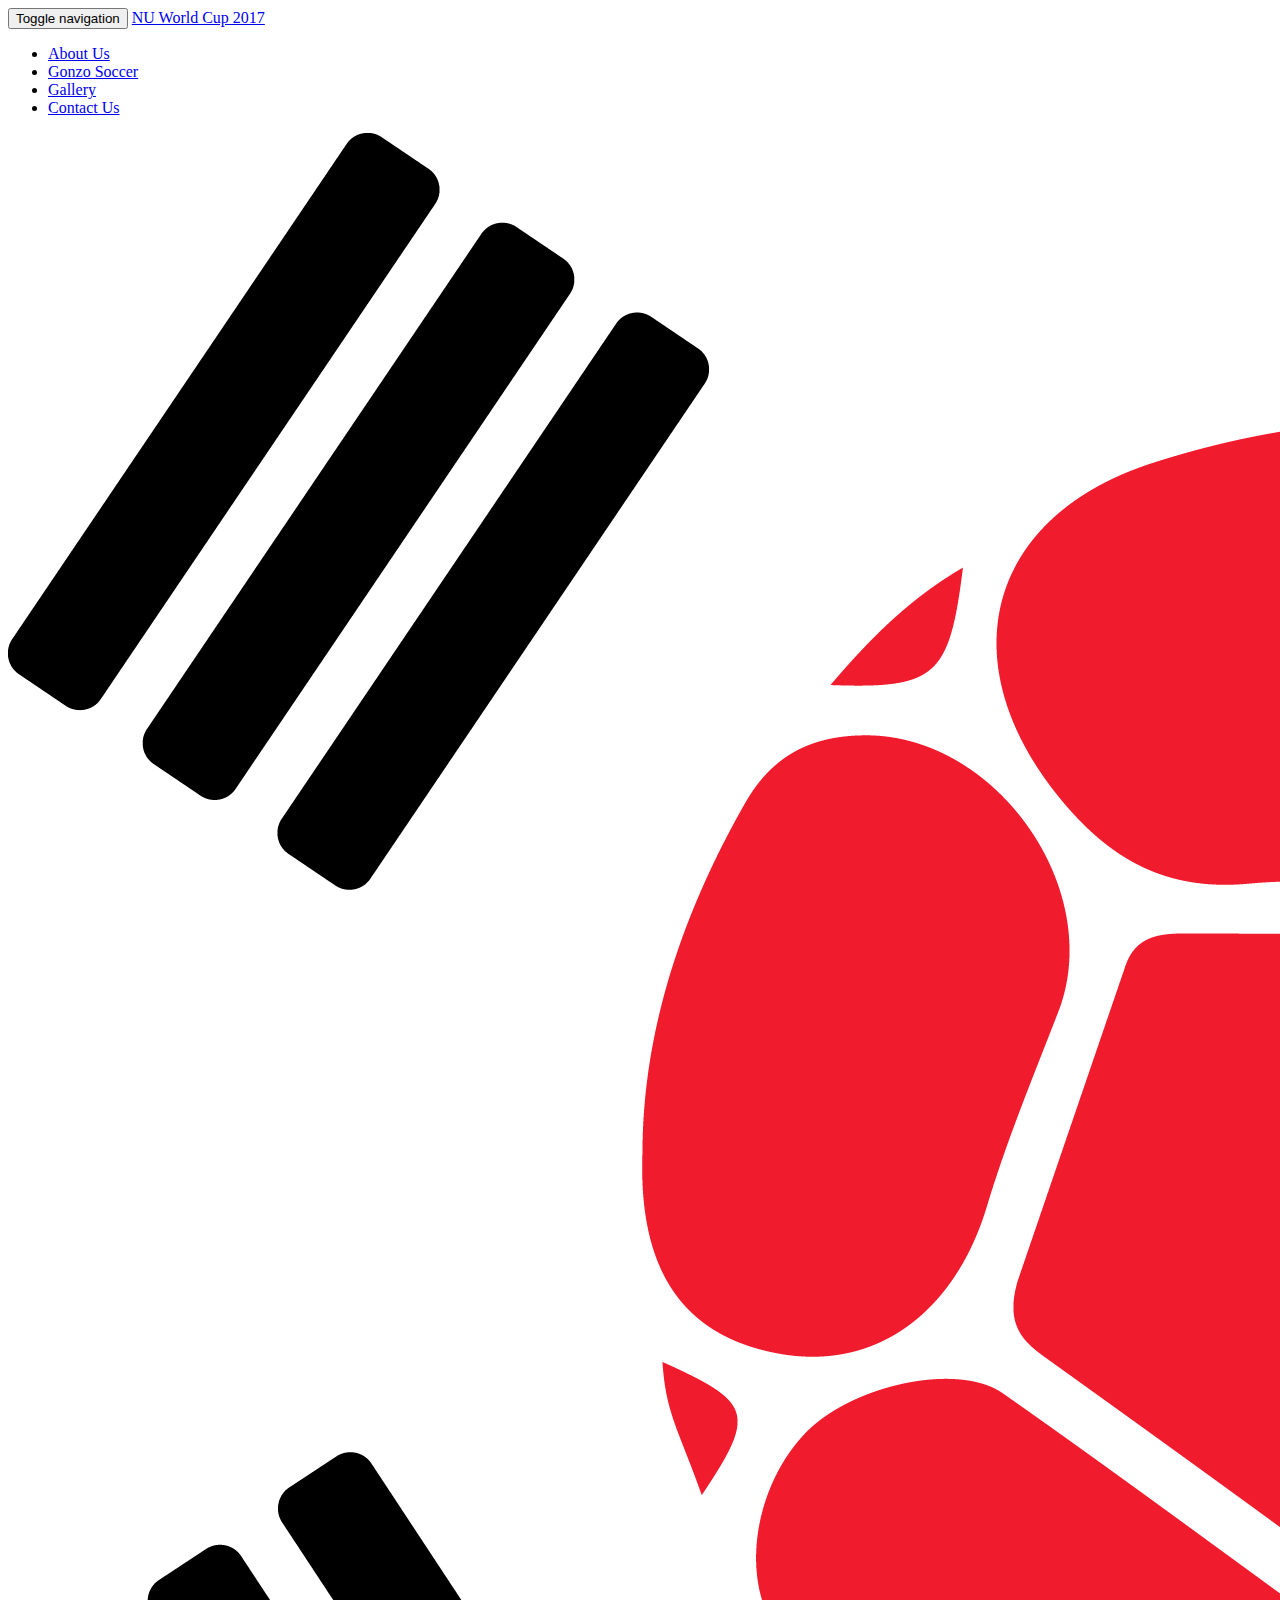
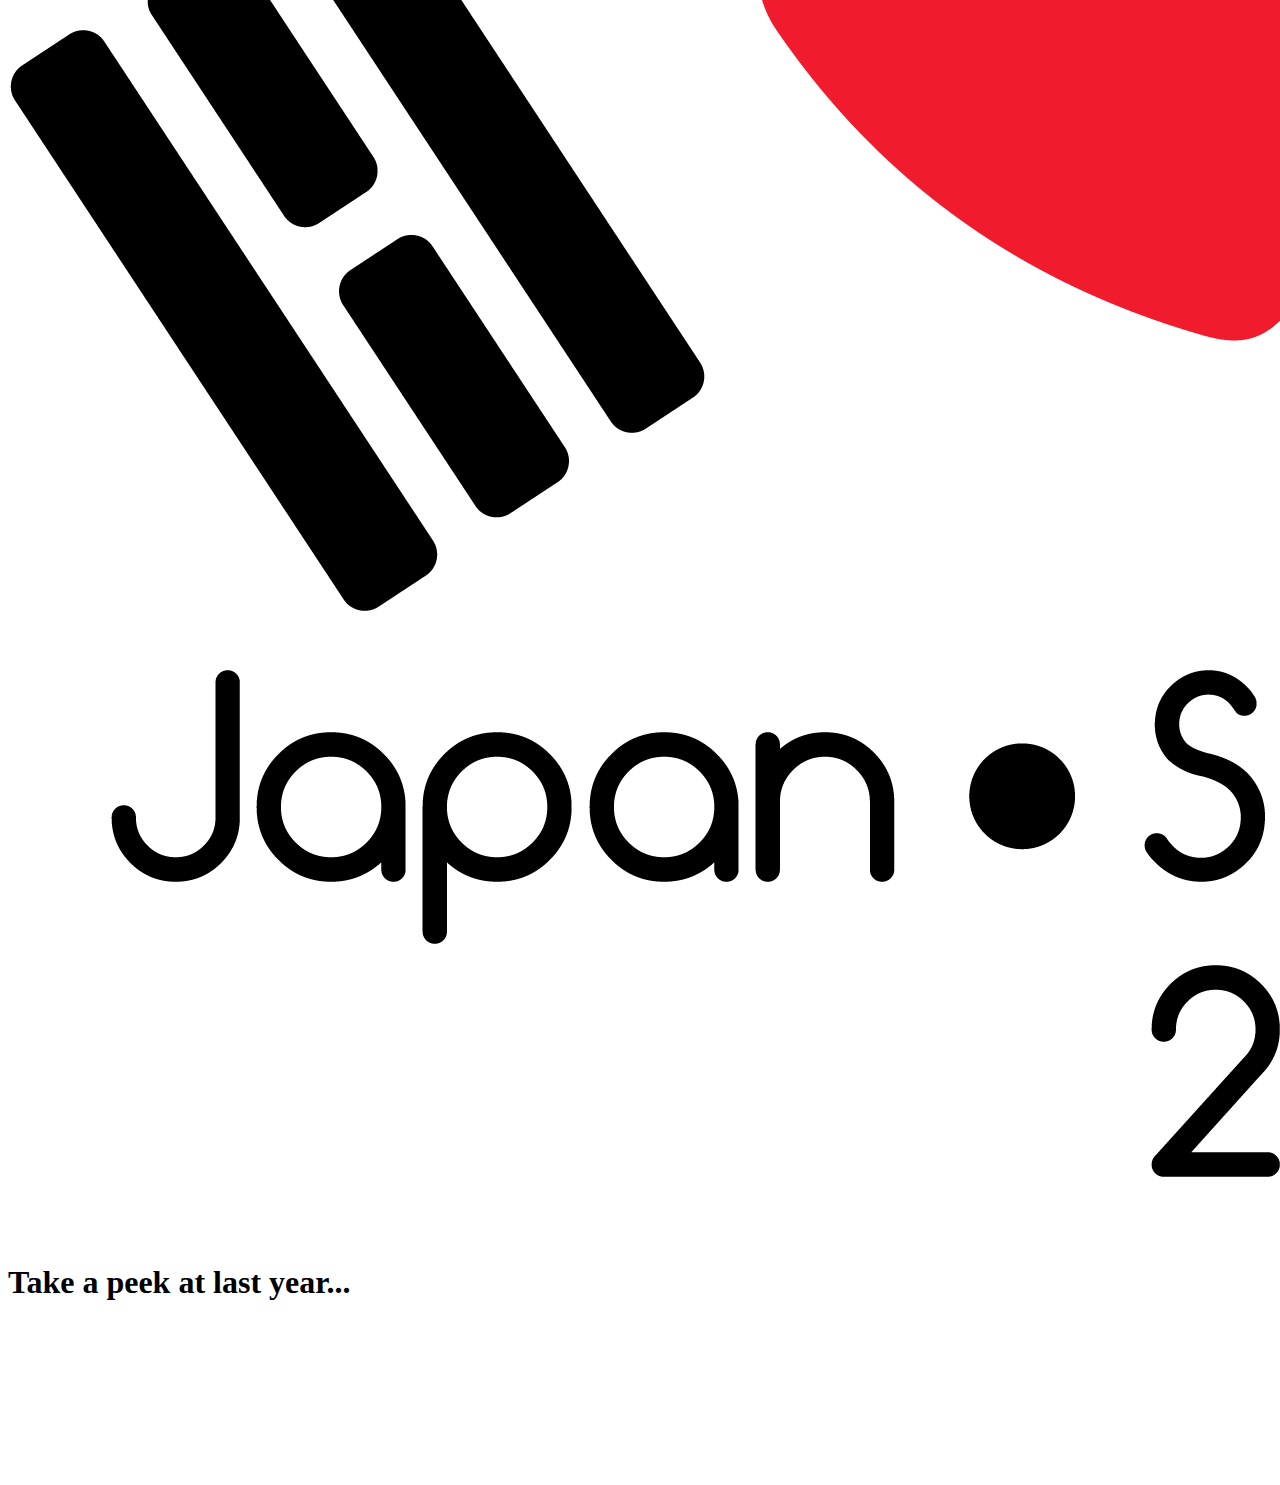
==== index.html @ a8e5bd4f "clashes between gallery edits and faq.html/video on home page" ====
<!DOCTYPE html>
<html id="home" lang="en">
<!-- Make sure the <html> tag is set to the .full CSS class. Change the background image in the full.css file. -->

<head>

    <meta charset="utf-8">
    <meta http-equiv="X-UA-Compatible" content="IE=edge">
    <meta name="viewport" content="width=device-width, initial-scale=1">
    <meta name="description" content="">
    <meta name="author" content="">

    <title>NU World Cup 2017</title>

    <!-- Favicon link -->
    <link rel="icon" type="image/ico" href="img/korea-japan-favicon.png">

    <!-- Bootstrap Core CSS -->
    <link href="css/bootstrap.min.css" rel="stylesheet">

    <!-- Custom CSS -->
    <link href="css/nuworldcup.css" rel="stylesheet">

</head>

<body>

    <!-- Navigation -->
    <nav class="navbar navbar-home navbar-inverse navbar-fixed-top" role="navigation">
        <div class="container">
            <!-- Brand and toggle get grouped for better mobile display -->
            <div class="navbar-header">
                <button type="button" class="navbar-toggle" data-toggle="collapse" data-target="#bs-example-navbar-collapse-1">
                    <span class="sr-only">Toggle navigation</span>
                    <span class="icon-bar"></span>
                    <span class="icon-bar"></span>
                    <span class="icon-bar"></span>
                </button>
                <a class="navbar-brand" href="index.html">NU World Cup 2017</a>
<!--                <a class="navbar-brand wicked" href="https://www.facebook.com/events/582923421909949/?ti=icl">Wicked Cup</a>-->
            </div>
            <!-- Collect the nav links, forms, and other content for toggling -->
            <div class="collapse navbar-collapse" id="bs-example-navbar-collapse-1">
                <ul class="nav navbar-nav">
                    <li><a href="about.html">About Us</a></li>
<!--                    <li><a href="team.html">Team</a></li>-->
                    <li><a href="gonzo.html">Gonzo Soccer</a></li>
                    <li><a href="gallery.html">Gallery</a></li>
<!--                    <li><a href="info.html">Tournament Information</a></li>-->
<!--                    <li><a href="sponsors.html">Sponsors</a></li>-->
                    <li><a href="contact.html">Contact Us</a></li>
                </ul>
            </div>
            <!-- /.navbar-collapse -->
        </div>
        <!-- /.container -->
    </nav>
    <div class=""><img class="main-logo" src="img/korea-japan-logo.png"></div>
    
    <div class=vid-container>
        <h1>Take a peek at last year...</h1>
        <iframe src="https://player.vimeo.com/video/165632714" frameborder="0" webkitallowfullscreen mozallowfullscreen allowfullscreen></iframe>
    </div>
    
    <!-- Put your page content here! -->

    <!-- jQuery -->
    <script src="js/jquery.js"></script>

    <!-- Bootstrap Core JavaScript -->
    <script src="js/bootstrap.min.js"></script>

    <script>
      (function(i,s,o,g,r,a,m){i['GoogleAnalyticsObject']=r;i[r]=i[r]||function(){
      (i[r].q=i[r].q||[]).push(arguments)},i[r].l=1*new Date();a=s.createElement(o),
      m=s.getElementsByTagName(o)[0];a.async=1;a.src=g;m.parentNode.insertBefore(a,m)
      })(window,document,'script','https://www.google-analytics.com/analytics.js','ga');

      ga('create', 'UA-50202606-1', 'auto');
      ga('send', 'pageview');

    </script>
</body>

</html>
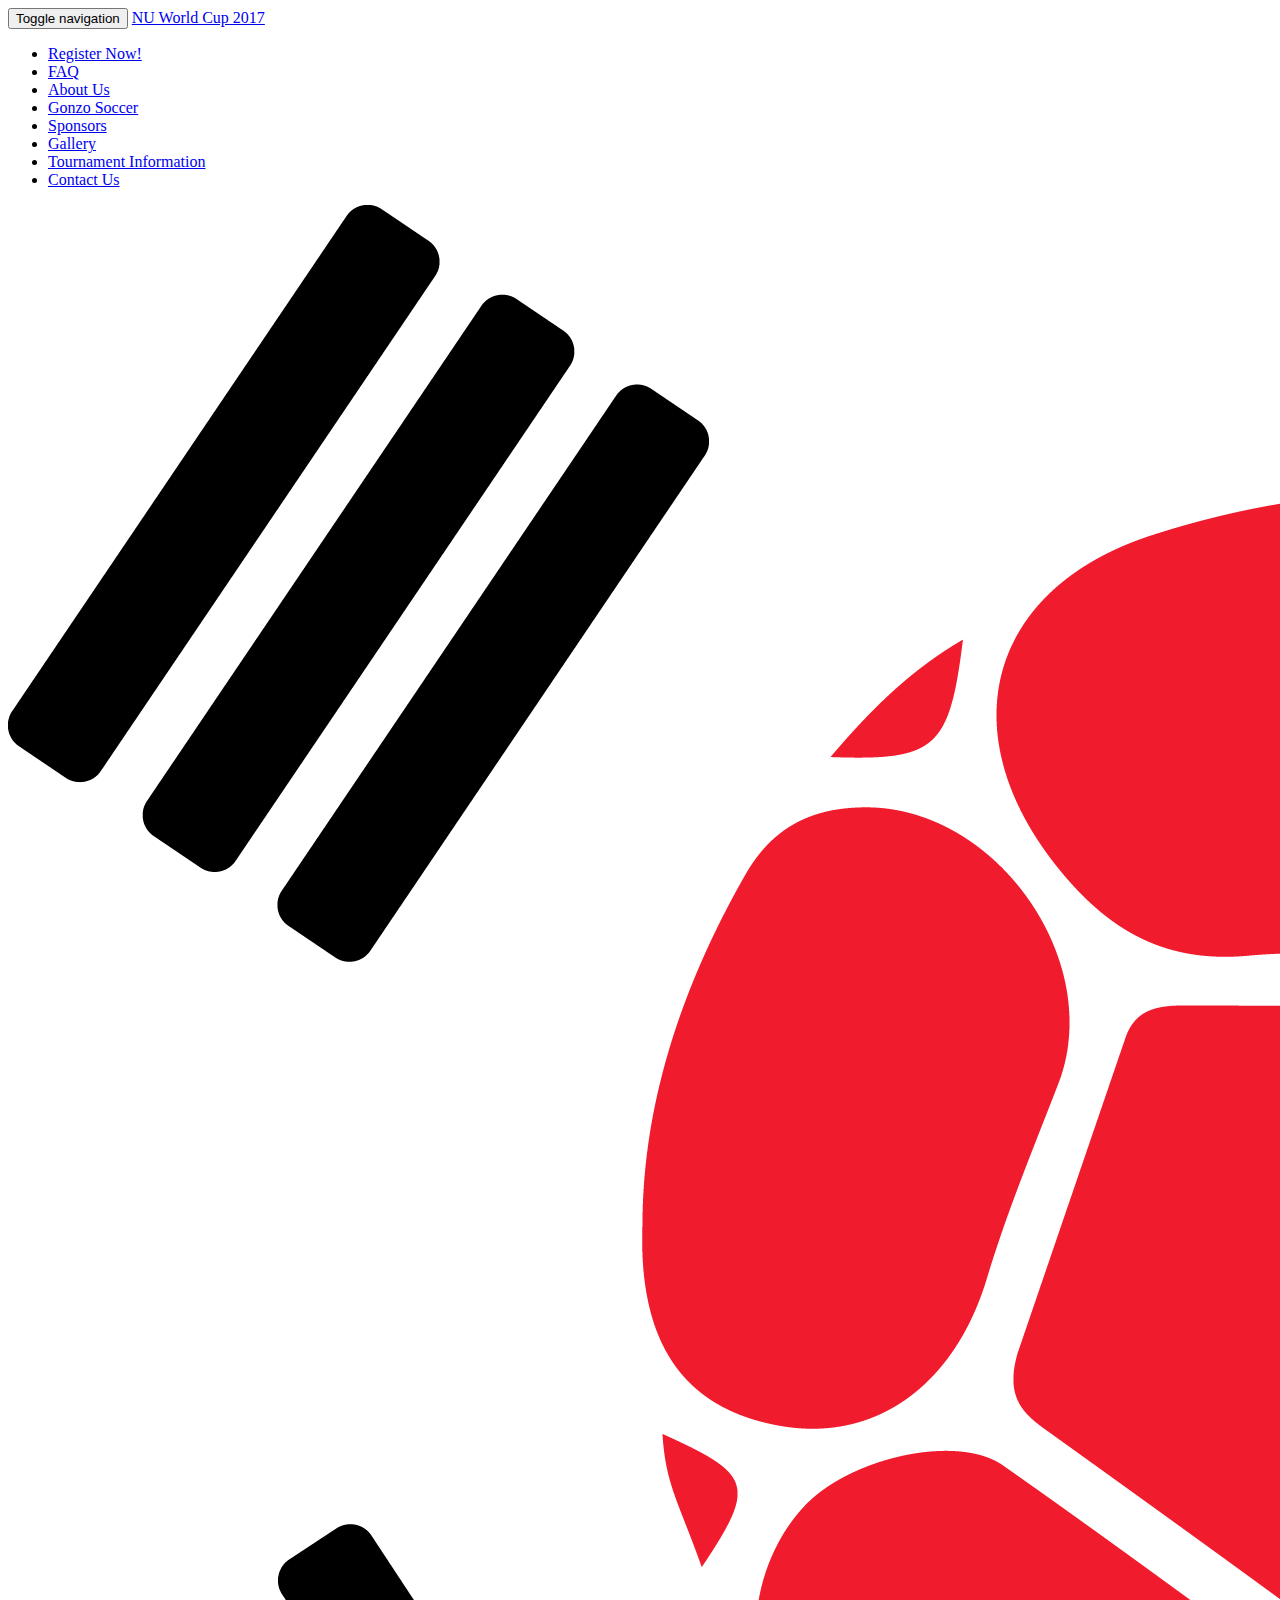
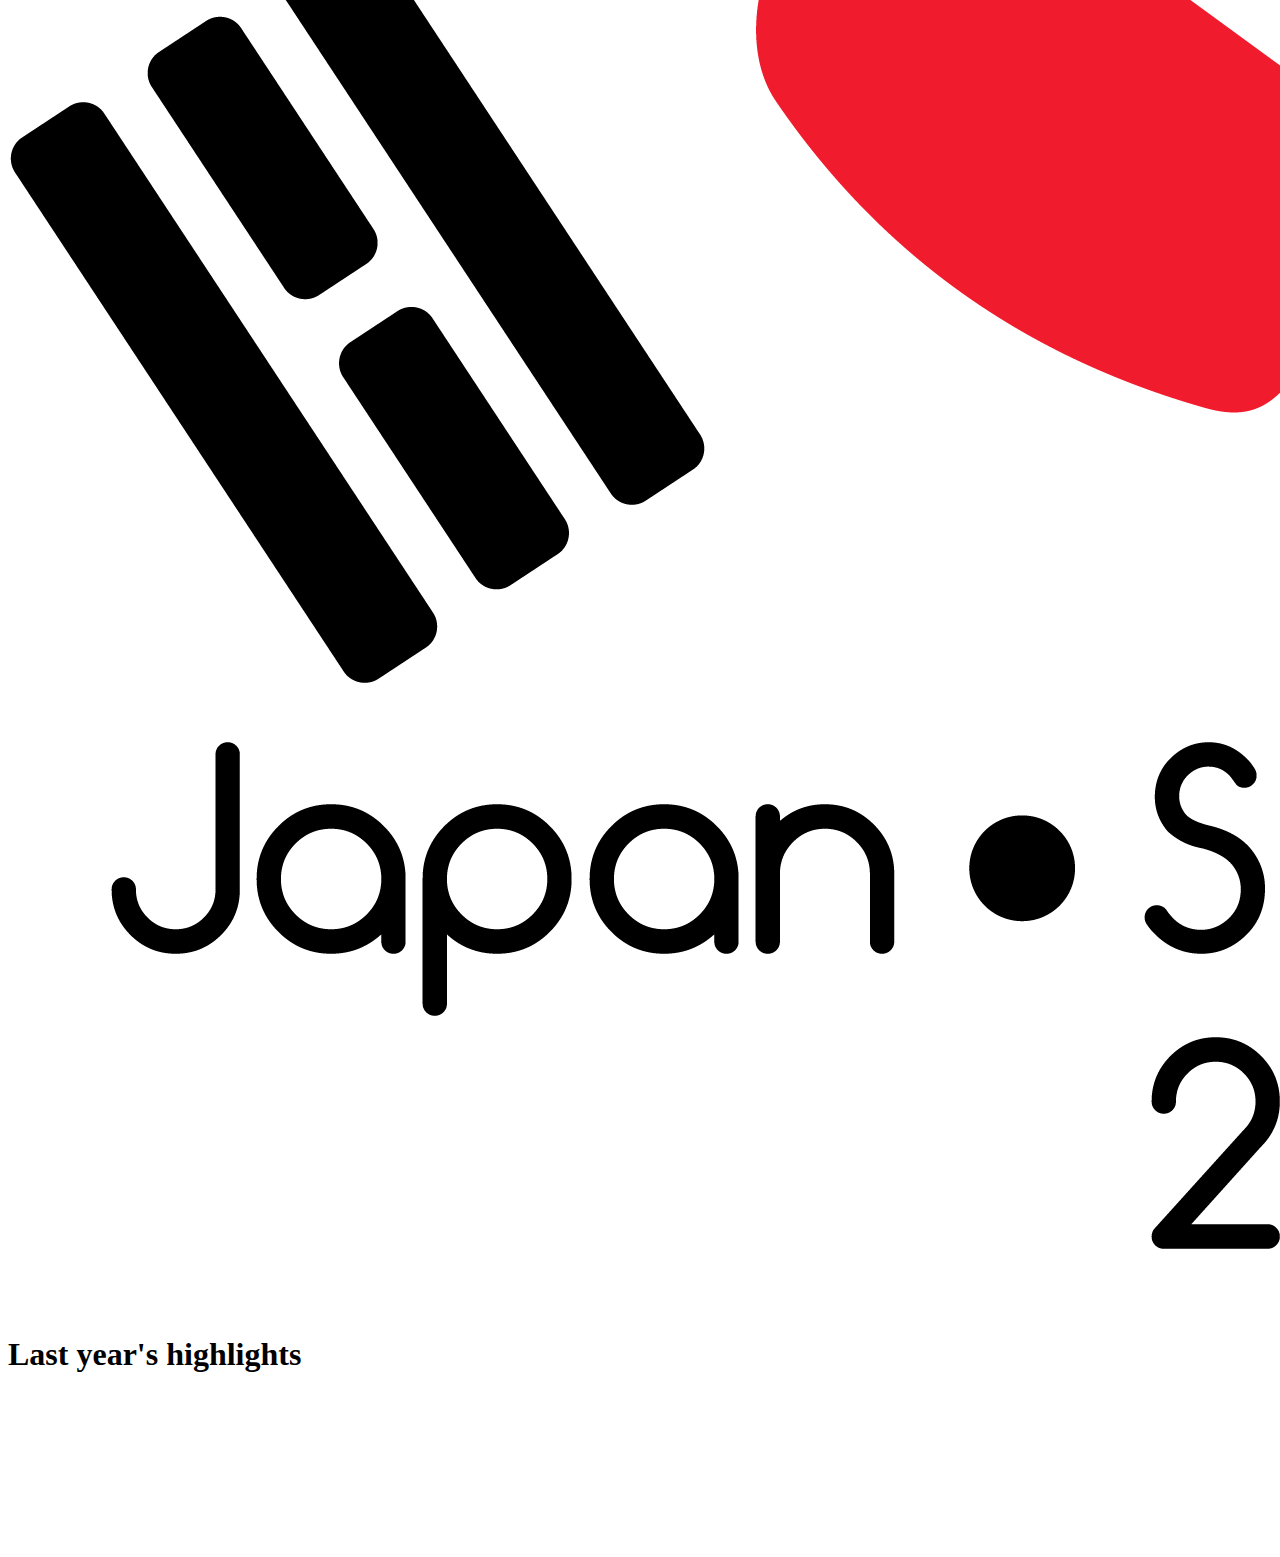
==== commit 9e936f0e: "Tournament Information Page" ====
--- a/index.html
+++ b/index.html
@@ -42,11 +42,15 @@
             <!-- Collect the nav links, forms, and other content for toggling -->
             <div class="collapse navbar-collapse" id="bs-example-navbar-collapse-1">
                 <ul class="nav navbar-nav">
+                    <li><a target=_blank href="https://docs.google.com/forms/d/e/1FAIpQLSeh6sSADOYs07K36-xYYsb2g46OhGLH7doGZOj5c5QXO5j21Q/viewform">Register Now!</a></li>
+                    <li><a href="faq.html">FAQ</a></li>
                     <li><a href="about.html">About Us</a></li>
 <!--                    <li><a href="team.html">Team</a></li>-->
                     <li><a href="gonzo.html">Gonzo Soccer</a></li>
+                    <li><a href="sponsors.html">Sponsors</a></li>
                     <li><a href="gallery.html">Gallery</a></li>
-<!--                    <li><a href="info.html">Tournament Information</a></li>-->
+
+                    <li><a href="info.html">Tournament Information</a></li>
 <!--                    <li><a href="sponsors.html">Sponsors</a></li>-->
                     <li><a href="contact.html">Contact Us</a></li>
                 </ul>
@@ -55,13 +59,14 @@
         </div>
         <!-- /.container -->
     </nav>
+<!--    <h2><a target=_blank class="col-md-4 col-md-offset-4" style="text-align:center; color:#000; text-decoration:underline;" href="https://docs.google.com/forms/d/e/1FAIpQLSeh6sSADOYs07K36-xYYsb2g46OhGLH7doGZOj5c5QXO5j21Q/viewform">Register Here!</a></h2>-->
     <div class=""><img class="main-logo" src="img/korea-japan-logo.png"></div>
-    
+
     <div class=vid-container>
-        <h1>Take a peek at last year...</h1>
+        <h1>Last year's highlights</h1>
         <iframe src="https://player.vimeo.com/video/165632714" frameborder="0" webkitallowfullscreen mozallowfullscreen allowfullscreen></iframe>
     </div>
-    
+
     <!-- Put your page content here! -->
 
     <!-- jQuery -->
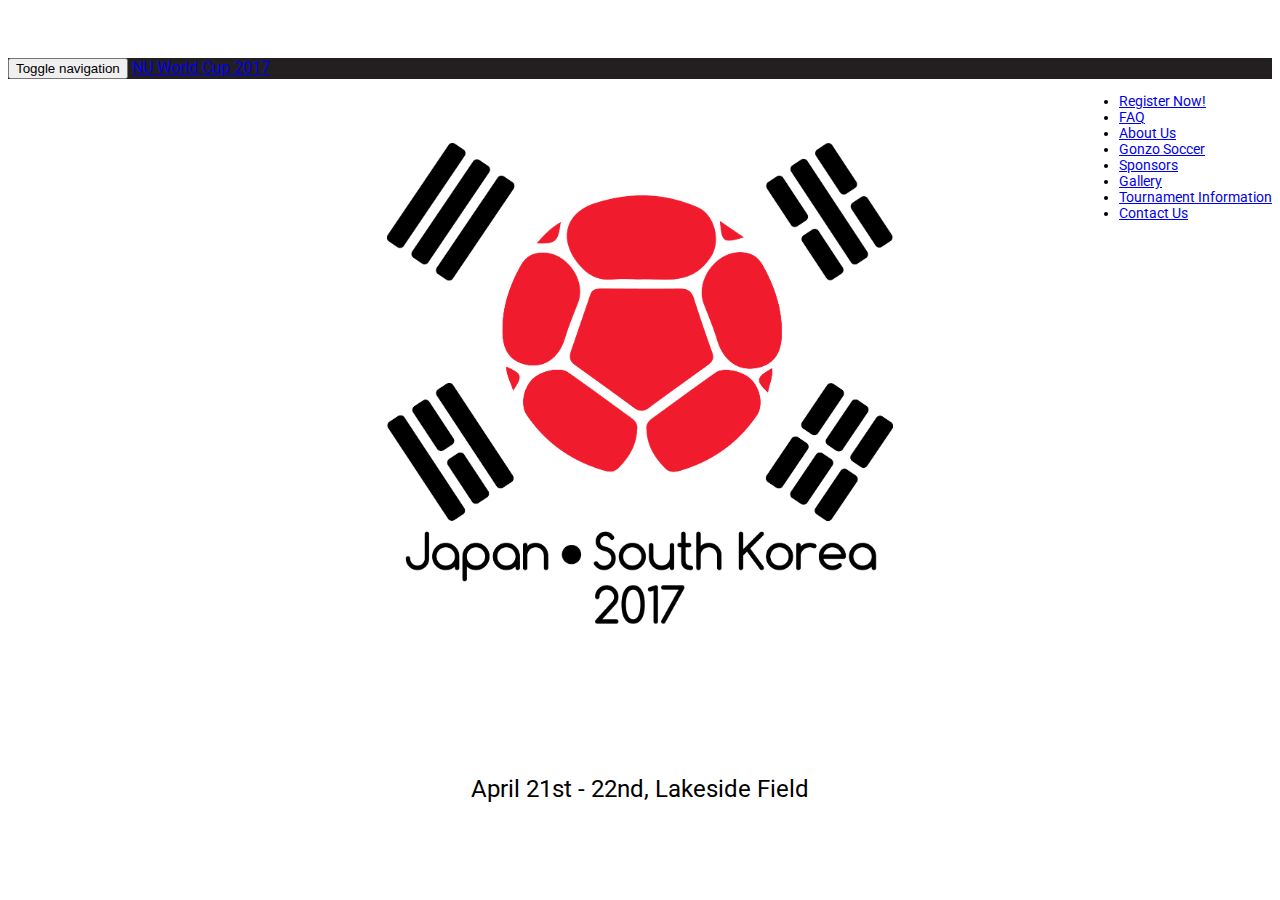
==== commit 8c54b9da: "added dates removed vid" ====
--- a/index.html
+++ b/index.html
@@ -62,10 +62,24 @@
 <!--    <h2><a target=_blank class="col-md-4 col-md-offset-4" style="text-align:center; color:#000; text-decoration:underline;" href="https://docs.google.com/forms/d/e/1FAIpQLSeh6sSADOYs07K36-xYYsb2g46OhGLH7doGZOj5c5QXO5j21Q/viewform">Register Here!</a></h2>-->
     <div class=""><img class="main-logo" src="img/korea-japan-logo.png"></div>
 
-    <div class=vid-container>
+    <div class="container">
+        <div class="row">
+            <div class="col-md-3"></div>
+            <div class="col-md-6">
+                <p class="small-info">April 21st - 22nd, Lakeside Field</p>
+            </div>
+            <div class="col-md-3"></div>
+            
+        </div>
+    </div>
+    
+
+        
+
+    <!-- <div class=vid-container>
         <h1>Last year's highlights</h1>
         <iframe src="https://player.vimeo.com/video/165632714" frameborder="0" webkitallowfullscreen mozallowfullscreen allowfullscreen></iframe>
-    </div>
+    </div> -->
 
     <!-- Put your page content here! -->
 
--- a/css/nuworldcup.css
+++ b/css/nuworldcup.css
@@ -0,0 +1,199 @@
+/*!
+ * Start Bootstrap - Modern Business HTML Template (http://startbootstrap.com)
+ * Code licensed under the Apache License v2.0.
+ * For details, see http://www.apache.org/licenses/LICENSE-2.0.
+ */
+
+/* Global Styles */
+
+@import url(https://fonts.googleapis.com/css?family=Roboto+Condensed:300);
+@import url(https://fonts.googleapis.com/css?family=Roboto:300,700);
+
+html {
+    height: 100%;
+}
+
+body {
+    padding-top: 50px; /* Required padding for .navbar-fixed-top. Remove if using .navbar-static-top. Change if height of navigation changes. */
+    font-family: "Roboto";
+}
+
+#home {
+/*    background: url("../img/korea-japan-background.jpg") no-repeat center center fixed;*/
+    -webkit-background-size: cover;
+    -moz-background-size: cover;
+    background-size: cover;
+    -o-background-size: cover;
+}
+
+.main-logo {
+    padding-top: 4em;
+    width: 40%;
+    margin-left:30%;
+    margin-bottom: 7em;
+}
+
+.vid-container {
+    width:70%;
+/*    position: relative;*/
+    margin: auto;
+    text-align: center;
+}
+
+iframe {
+    border-style: none;
+/*    margin:auto;*/
+    padding:3rem;
+    width:100%;
+    height:40em;
+/*    position:relative;;*/
+}
+
+.navbar {
+    font-family: "Roboto";
+    background: rgb(35,31,32);
+}
+
+.navbar-nav {
+    float: right;
+    font-size: 14px;
+}
+
+.navbar-inverse .wicked:focus,
+.navbar-inverse .wicked:hover
+{
+    color:rgb(244,132,48);
+    background-color:transparent
+}
+
+.img-portfolio {
+    margin-bottom: 30px;
+}
+
+.img-hover:hover {
+    opacity: 0.8;
+}
+
+/* Home Page Carousel */
+
+header.carousel {
+    height: 50%;
+}
+
+header.carousel .item,
+header.carousel .item.active,
+header.carousel .carousel-inner {
+    height: 100%;
+}
+
+header.carousel .fill {
+    width: 100%;
+    height: 100%;
+    background-position: center;
+    background-size: cover;
+}
+
+/* 404 Page Styles */
+
+.error-404 {
+    font-size: 100px;
+}
+
+/* Pricing Page Styles */
+
+.price {
+    display: block;
+    font-size: 50px;
+    line-height: 50px;
+}
+
+.price sup {
+    top: -20px;
+    left: 2px;
+    font-size: 20px;
+}
+
+.period {
+    display: block;
+    font-style: italic;
+}
+
+/*General styles*/
+
+h2.section-text {
+    font-size: 32px;
+    font-weight: bolder;
+    line-height: 50px;
+}
+
+p.lead {
+    font-size: 24px;
+}
+
+p.small-info {
+    text-align: center;
+    font-size: 24px;
+}
+
+p {
+    font-family: "Roboto";
+    font-size: 16px;
+}
+
+
+li.section-text {
+    margin-bottom: 10px;
+    margin-left: 15px;
+    line-height: 30px;
+    list-style-image: url("../img/dash.png");
+}
+
+/* Footer Styles */
+
+footer {
+    margin: 20px 0;
+}
+
+/* Responsive Styles */
+
+@media(max-width:991px) {
+    .customer-img,
+    .img-related {
+        margin-bottom: 30px;
+    }
+    iframe {
+        height:30em;
+    }
+}
+
+@media(max-width: 900px) {
+    .main-logo {
+        width: 50%;
+        margin-left: 25%;
+    }
+    
+    .navbar-nav {
+        font-size: 12px;
+    }
+    iframe {
+        height:26em;
+    }
+}
+
+@media(max-width:767px) {
+    .main-logo {
+        width:60%;
+        margin-left:20%;
+    }
+    
+    .img-portfolio {
+        margin-bottom: 15px;
+    }
+
+    header.carousel .carousel {
+        height: 70%;
+    }
+    .vid-container {
+        display:none;
+    }
+}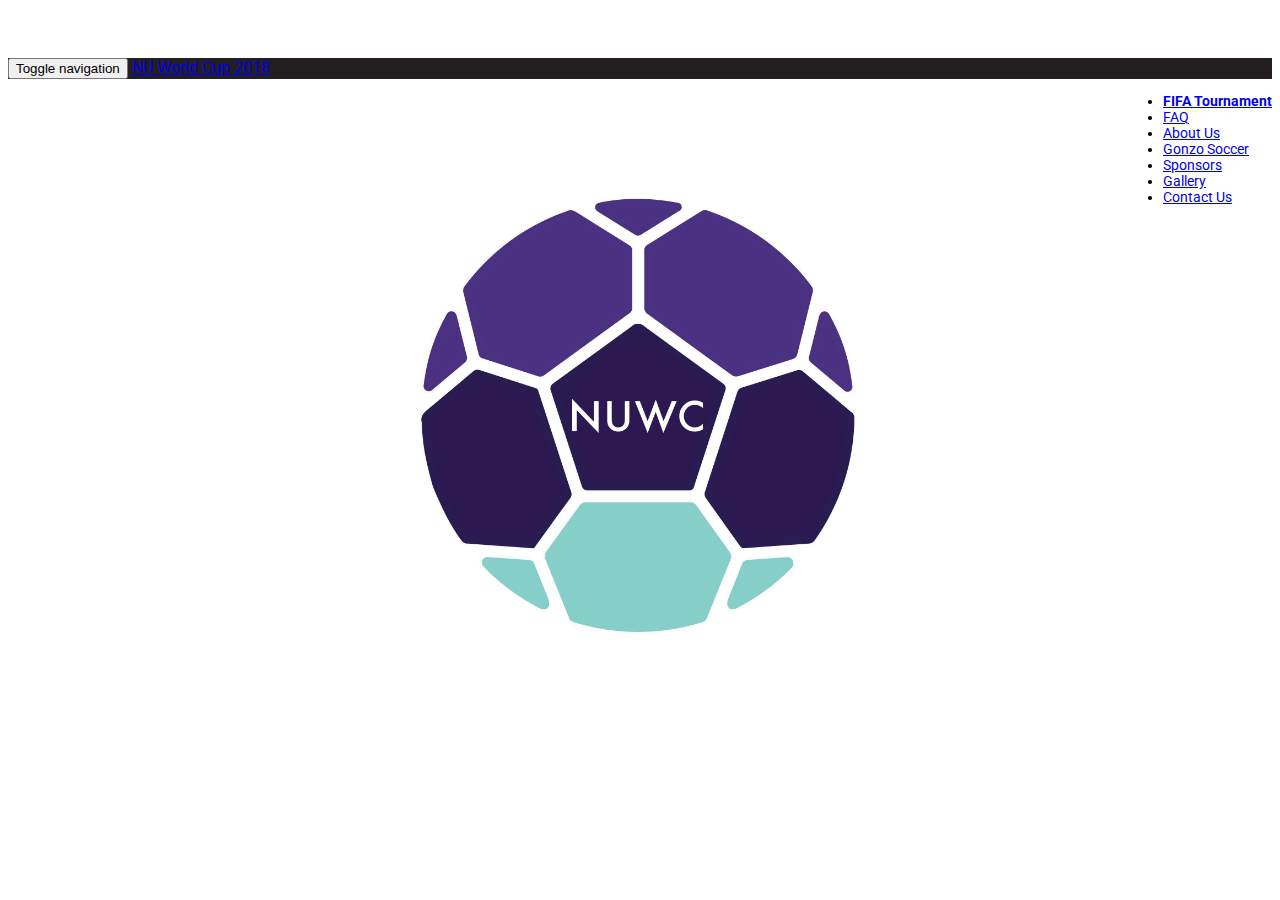
==== commit 330e9e07: "updating for FIFA tournament" ====
--- a/index.html
+++ b/index.html
@@ -36,13 +36,14 @@
                     <span class="icon-bar"></span>
                     <span class="icon-bar"></span>
                 </button>
-                <a class="navbar-brand" href="index.html">NU World Cup 2017</a>
-<!--                <a class="navbar-brand wicked" href="https://www.facebook.com/events/582923421909949/?ti=icl">Wicked Cup</a>-->
+                <a class="navbar-brand" href="index.html">NU World Cup 2018</a>
+                <!-- <a class="navbar-brand wicked" href="index.html">Wicked Cup</a> -->
             </div>
             <!-- Collect the nav links, forms, and other content for toggling -->
             <div class="collapse navbar-collapse" id="bs-example-navbar-collapse-1">
                 <ul class="nav navbar-nav">
-                    <li><a target=_blank href="https://docs.google.com/forms/d/e/1FAIpQLSeh6sSADOYs07K36-xYYsb2g46OhGLH7doGZOj5c5QXO5j21Q/viewform">Register Now!</a></li>
+<!--                    <li><a target=_blank href="../img/GamesPacket2017.pdf">Rules and Regulation</a></li>-->
+                    <li><a id="fifa-tourney" href="https://docs.google.com/forms/d/1pzwN_6fU9-rza9N7sXHmWnkk7cds-X8QTMcWp9qtYiM/viewform?edit_requested=true">FIFA Tournament</a></li>
                     <li><a href="faq.html">FAQ</a></li>
                     <li><a href="about.html">About Us</a></li>
 <!--                    <li><a href="team.html">Team</a></li>-->
@@ -50,7 +51,7 @@
                     <li><a href="sponsors.html">Sponsors</a></li>
                     <li><a href="gallery.html">Gallery</a></li>
 
-                    <li><a href="info.html">Tournament Information</a></li>
+                    <!-- <li><a href="info.html">Tournament Information</a></li> -->
 <!--                    <li><a href="sponsors.html">Sponsors</a></li>-->
                     <li><a href="contact.html">Contact Us</a></li>
                 </ul>
@@ -59,10 +60,12 @@
         </div>
         <!-- /.container -->
     </nav>
-<!--    <h2><a target=_blank class="col-md-4 col-md-offset-4" style="text-align:center; color:#000; text-decoration:underline;" href="https://docs.google.com/forms/d/e/1FAIpQLSeh6sSADOYs07K36-xYYsb2g46OhGLH7doGZOj5c5QXO5j21Q/viewform">Register Here!</a></h2>-->
-    <div class=""><img class="main-logo" src="img/korea-japan-logo.png"></div>
+<!--     <h2><a target=_blank class="col-md-4 col-md-offset-4" style="text-align:center; color:#000; text-decoration:underline;" href="https://docs.google.com/forms/d/e/1FAIpQLSeh6sSADOYs07K36-xYYsb2g46OhGLH7doGZOj5c5QXO5j21Q/viewform">Register Here!</a></h2> -->
 
-    <div class="container">
+<div class="home-content">
+    <div class=""><img class="main-logo" src="img/nuwclogo.jpg"></div>
+
+    <!-- <div class="container">
         <div class="row">
             <div class="col-md-3"></div>
             <div class="col-md-6">
@@ -71,9 +74,11 @@
             <div class="col-md-3"></div>
             
         </div>
-    </div>
-    
+    </div> -->
 
+    <!-- <iframe src="https://docs.google.com/forms/d/e/1FAIpQLSdn5gcYZikJHlwaaEm-IX8VBlD0a40GTqsSrGRv9AAO7K8Xpg/viewform?embedded=true" frameborder="0" marginheight="0" marginwidth="0" id="iFrame1">Loading...</iframe> -->
+<!-- width="760" height="500" -->
+</div>
         
 
     <!-- <div class=vid-container>
@@ -99,6 +104,8 @@
       ga('send', 'pageview');
 
     </script>
+
+
 </body>
 
 </html>
--- a/css/nuworldcup.css
+++ b/css/nuworldcup.css
@@ -26,8 +26,22 @@
     -o-background-size: cover;
 }
 
+#fifa-tourney {
+    font-weight: bold;
+}
+
+#fifa-tourney:active {
+    color: red;
+}
+
+.home-content {
+    background-color: white;
+    /*background-color: rgb(26,24,25);*/
+    /*height: 100vh;*/
+}
+
 .main-logo {
-    padding-top: 4em;
+    padding-top: 5em;
     width: 40%;
     margin-left:30%;
     margin-bottom: 7em;
@@ -45,7 +59,8 @@
 /*    margin:auto;*/
     padding:3rem;
     width:100%;
-    height:40em;
+    height: 10488px; /*Specific for 2017 Wicked World Cup*/
+
 /*    position:relative;;*/
 }
 
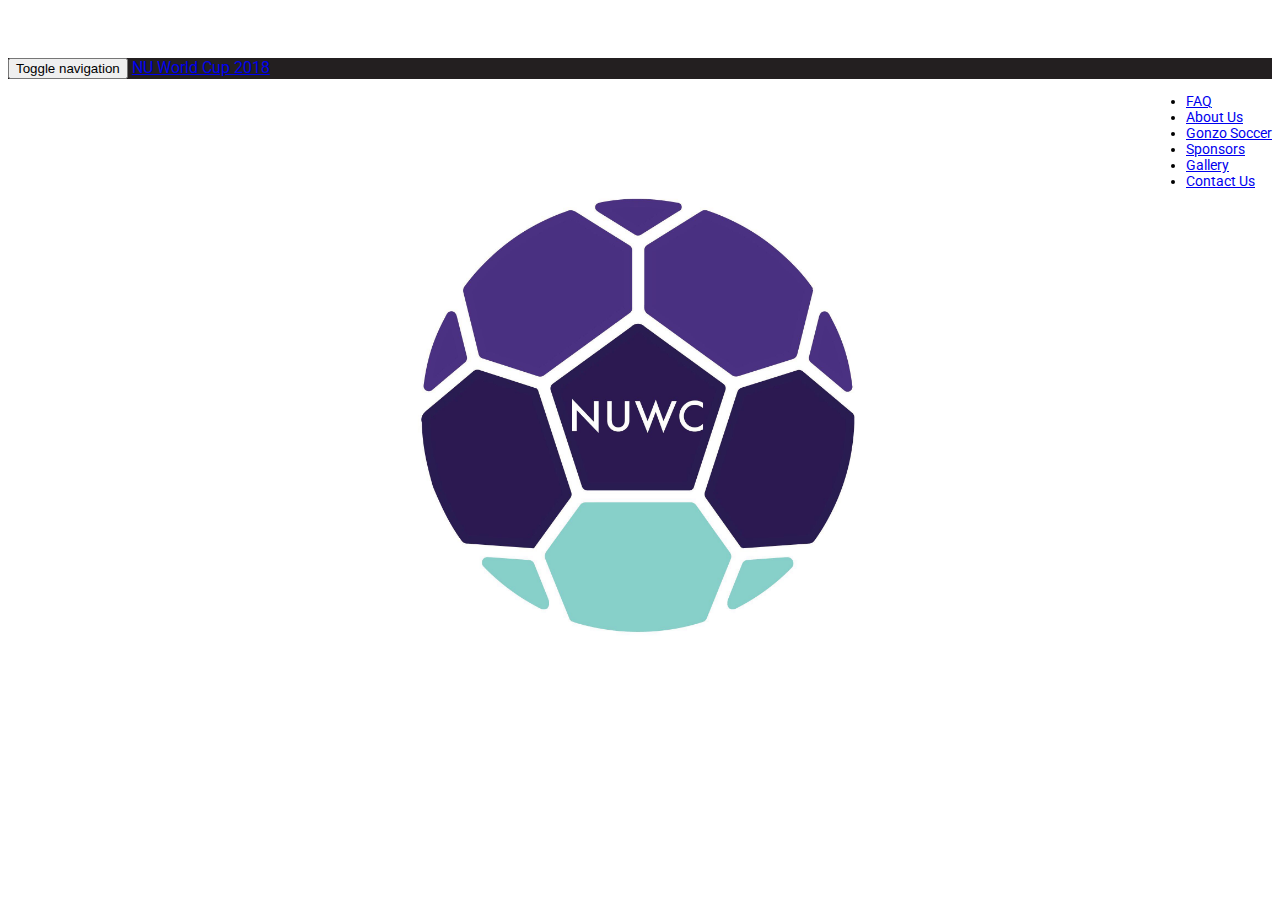
==== commit 82c8c66e: "updated tournament information and took off fifa link" ====
--- a/index.html
+++ b/index.html
@@ -10,10 +10,10 @@
     <meta name="description" content="">
     <meta name="author" content="">
 
-    <title>NU World Cup 2017</title>
+    <title>NU World Cup 2018</title>
 
     <!-- Favicon link -->
-    <link rel="icon" type="image/ico" href="img/korea-japan-favicon.png">
+    <link rel="icon" type="image/ico" href="img/nuwclogo.jpg">
 
     <!-- Bootstrap Core CSS -->
     <link href="css/bootstrap.min.css" rel="stylesheet">
@@ -43,7 +43,7 @@
             <div class="collapse navbar-collapse" id="bs-example-navbar-collapse-1">
                 <ul class="nav navbar-nav">
 <!--                    <li><a target=_blank href="../img/GamesPacket2017.pdf">Rules and Regulation</a></li>-->
-                    <li><a id="fifa-tourney" href="https://docs.google.com/forms/d/1pzwN_6fU9-rza9N7sXHmWnkk7cds-X8QTMcWp9qtYiM/viewform?edit_requested=true">FIFA Tournament</a></li>
+                    <!-- <li><a id="fifa-tourney" href="https://docs.google.com/forms/d/1pzwN_6fU9-rza9N7sXHmWnkk7cds-X8QTMcWp9qtYiM/viewform?edit_requested=true">FIFA Tournament</a></li> -->
                     <li><a href="faq.html">FAQ</a></li>
                     <li><a href="about.html">About Us</a></li>
 <!--                    <li><a href="team.html">Team</a></li>-->
@@ -72,14 +72,14 @@
                 <p class="small-info">April 21st - 22nd, Lakeside Field</p>
             </div>
             <div class="col-md-3"></div>
-            
+
         </div>
     </div> -->
 
     <!-- <iframe src="https://docs.google.com/forms/d/e/1FAIpQLSdn5gcYZikJHlwaaEm-IX8VBlD0a40GTqsSrGRv9AAO7K8Xpg/viewform?embedded=true" frameborder="0" marginheight="0" marginwidth="0" id="iFrame1">Loading...</iframe> -->
 <!-- width="760" height="500" -->
 </div>
-        
+
 
     <!-- <div class=vid-container>
         <h1>Last year's highlights</h1>
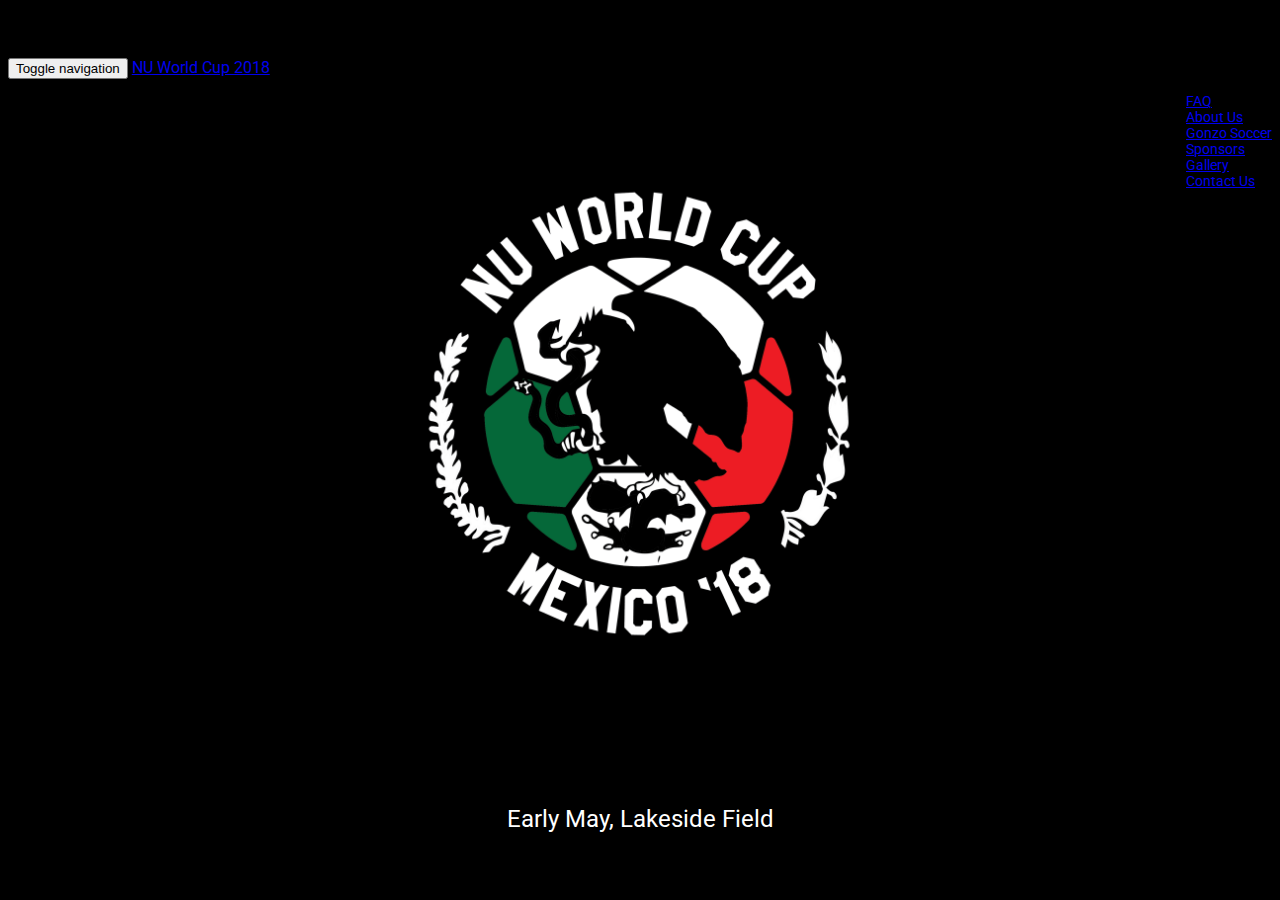
==== commit 21f7b0c2: "adding mexico logo" ====
--- a/index.html
+++ b/index.html
@@ -23,7 +23,7 @@
 
 </head>
 
-<body>
+<body class="black-background">
 
     <!-- Navigation -->
     <nav class="navbar navbar-home navbar-inverse navbar-fixed-top" role="navigation">
@@ -63,18 +63,18 @@
 <!--     <h2><a target=_blank class="col-md-4 col-md-offset-4" style="text-align:center; color:#000; text-decoration:underline;" href="https://docs.google.com/forms/d/e/1FAIpQLSeh6sSADOYs07K36-xYYsb2g46OhGLH7doGZOj5c5QXO5j21Q/viewform">Register Here!</a></h2> -->
 
 <div class="home-content">
-    <div class=""><img class="main-logo" src="img/nuwclogo.jpg"></div>
+    <div class=""><img class="main-logo" src="img/wc-logo-mexico.png"></div>
 
-    <!-- <div class="container">
+    <div class="container">
         <div class="row">
             <div class="col-md-3"></div>
             <div class="col-md-6">
-                <p class="small-info">April 21st - 22nd, Lakeside Field</p>
+                <p class="small-info">Early May, Lakeside Field</p>
             </div>
             <div class="col-md-3"></div>
 
         </div>
-    </div> -->
+    </div>
 
     <!-- <iframe src="https://docs.google.com/forms/d/e/1FAIpQLSdn5gcYZikJHlwaaEm-IX8VBlD0a40GTqsSrGRv9AAO7K8Xpg/viewform?embedded=true" frameborder="0" marginheight="0" marginwidth="0" id="iFrame1">Loading...</iframe> -->
 <!-- width="760" height="500" -->
--- a/css/nuworldcup.css
+++ b/css/nuworldcup.css
@@ -16,6 +16,10 @@
 body {
     padding-top: 50px; /* Required padding for .navbar-fixed-top. Remove if using .navbar-static-top. Change if height of navigation changes. */
     font-family: "Roboto";
+}
+
+.black-background {
+  background-color: black;
 }
 
 #home {
@@ -35,7 +39,7 @@
 }
 
 .home-content {
-    background-color: white;
+    background-color: black; /* white */
     /*background-color: rgb(26,24,25);*/
     /*height: 100vh;*/
 }
@@ -66,7 +70,9 @@
 
 .navbar {
     font-family: "Roboto";
-    background: rgb(35,31,32);
+    /* background: rgb(35,31,32); */
+    /* For Mexico: */
+    background: black;
 }
 
 .navbar-nav {
@@ -148,6 +154,7 @@
 p.small-info {
     text-align: center;
     font-size: 24px;
+    color: white; /* just for black background */
 }
 
 p {
@@ -186,7 +193,7 @@
         width: 50%;
         margin-left: 25%;
     }
-    
+
     .navbar-nav {
         font-size: 12px;
     }
@@ -200,7 +207,7 @@
         width:60%;
         margin-left:20%;
     }
-    
+
     .img-portfolio {
         margin-bottom: 15px;
     }
@@ -211,4 +218,4 @@
     .vid-container {
         display:none;
     }
-}+}
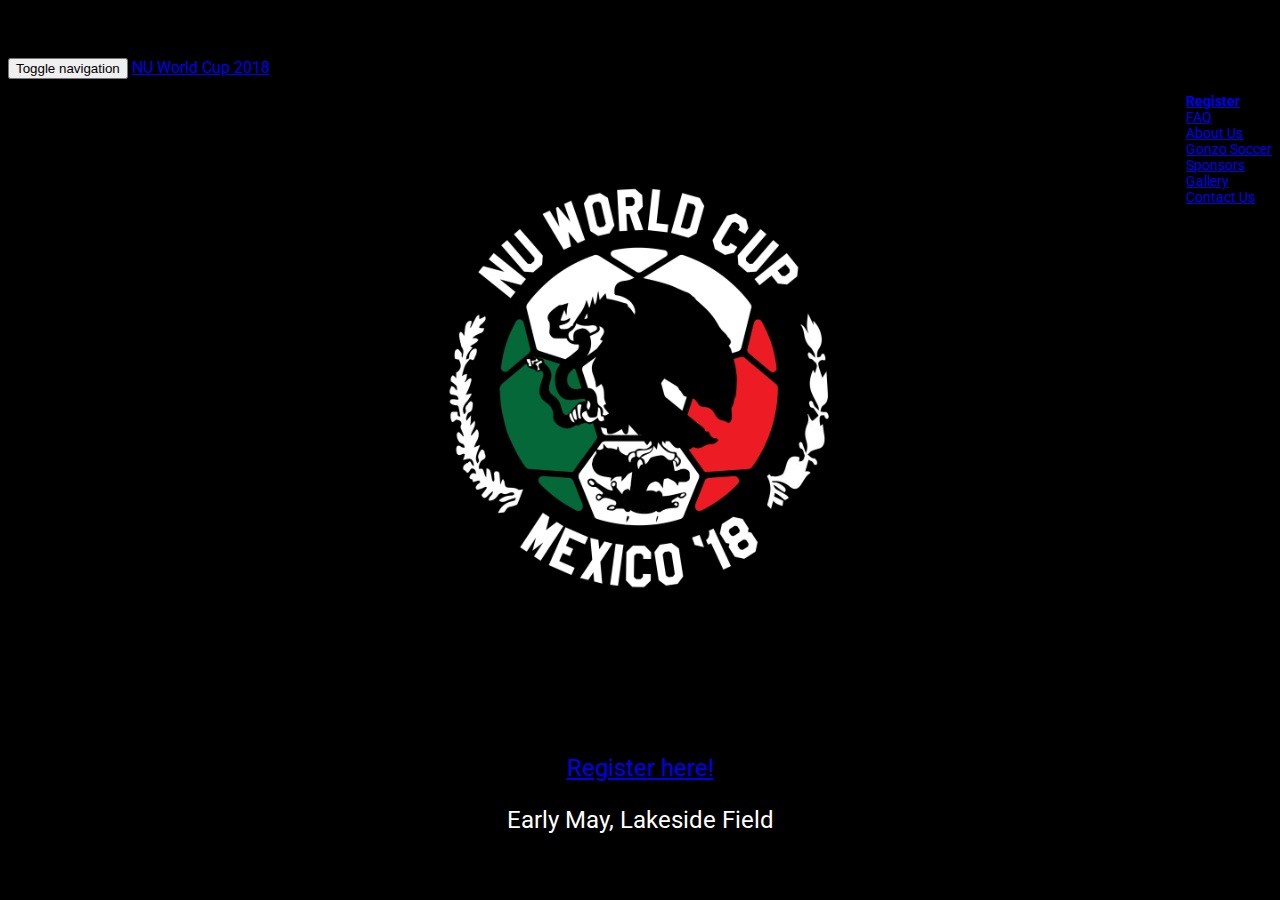
==== commit 86a4a8f1: "opening registration" ====
--- a/index.html
+++ b/index.html
@@ -43,6 +43,7 @@
             <div class="collapse navbar-collapse" id="bs-example-navbar-collapse-1">
                 <ul class="nav navbar-nav">
 <!--                    <li><a target=_blank href="../img/GamesPacket2017.pdf">Rules and Regulation</a></li>-->
+                    <li><a id="fifa-tourney" href="https://docs.google.com/forms/d/e/1FAIpQLScGT5Tixd34DGND3-FjEh32OLnxeHTcrC-eMIBcBLzBeIxGqg/viewform?usp=sf_link">Register</a></li>
                     <!-- <li><a id="fifa-tourney" href="https://docs.google.com/forms/d/1pzwN_6fU9-rza9N7sXHmWnkk7cds-X8QTMcWp9qtYiM/viewform?edit_requested=true">FIFA Tournament</a></li> -->
                     <li><a href="faq.html">FAQ</a></li>
                     <li><a href="about.html">About Us</a></li>
@@ -64,6 +65,17 @@
 
 <div class="home-content">
     <div class=""><img class="main-logo" src="img/wc-logo-mexico.png"></div>
+
+    <div class="container">
+        <div class="row">
+            <div class="col-md-3"></div>
+            <div class="col-md-6">
+                <p class="small-info"><a href="https://docs.google.com/forms/d/e/1FAIpQLScGT5Tixd34DGND3-FjEh32OLnxeHTcrC-eMIBcBLzBeIxGqg/viewform?usp=sf_link"> Register here! </a></p>
+            </div>
+            <div class="col-md-3"></div>
+
+        </div>
+    </div>
 
     <div class="container">
         <div class="row">
--- a/css/nuworldcup.css
+++ b/css/nuworldcup.css
@@ -46,8 +46,8 @@
 
 .main-logo {
     padding-top: 5em;
-    width: 40%;
-    margin-left:30%;
+    width: 36%; /* 40% */
+    margin-left:32%; /* 30% */
     margin-bottom: 7em;
 }
 
